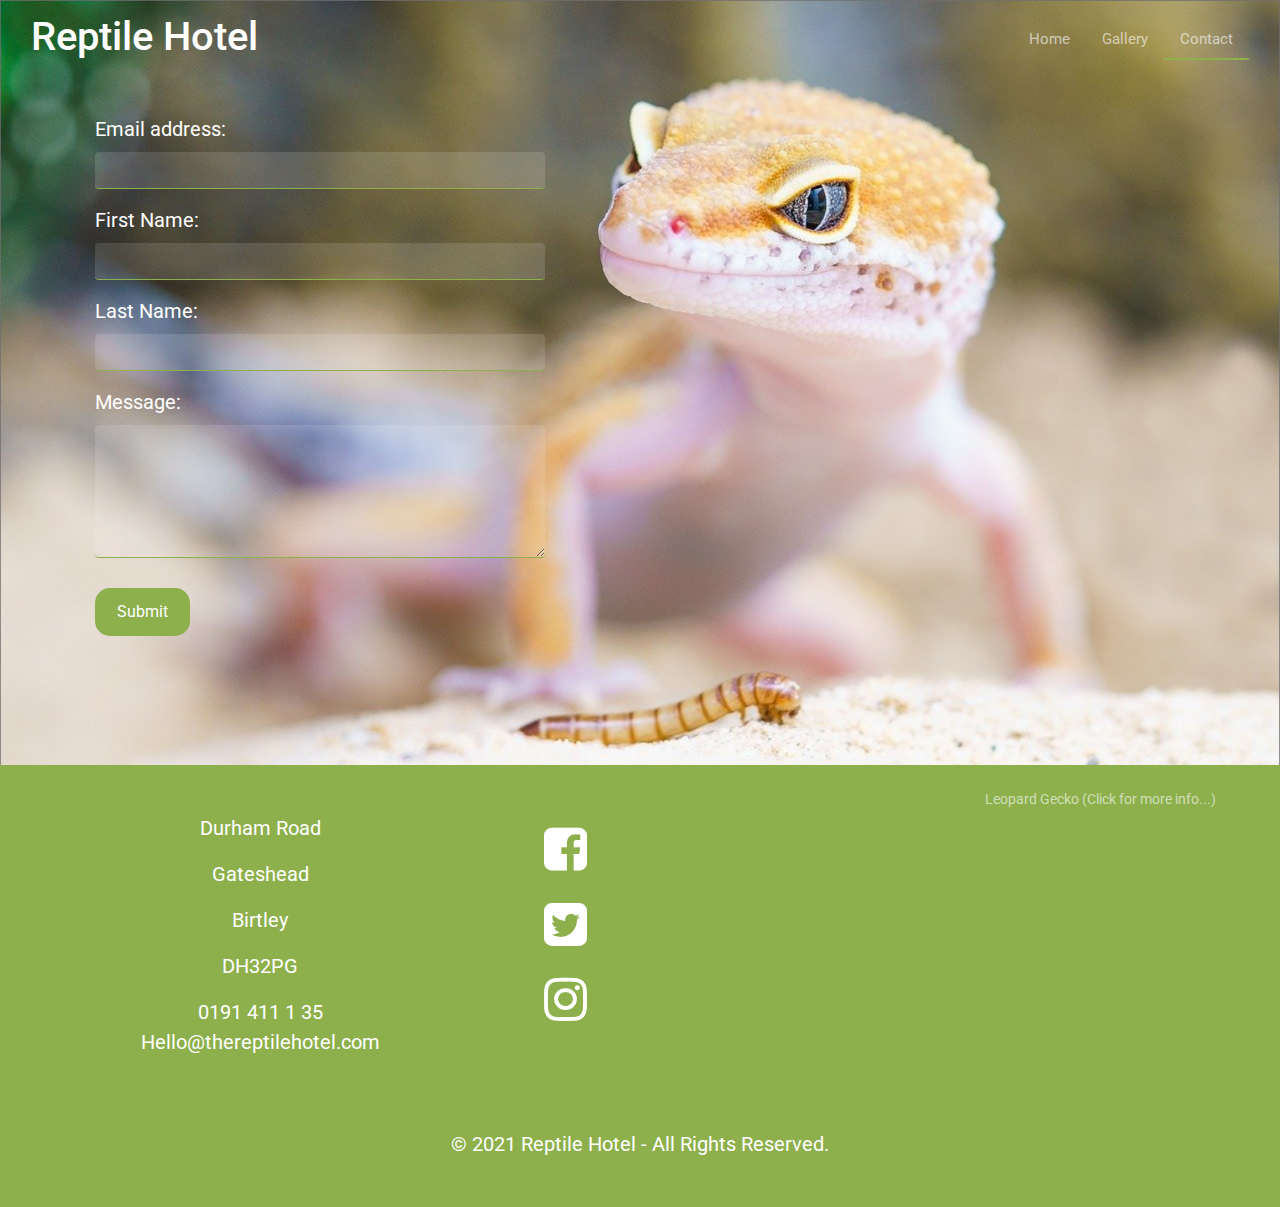
==== contact.html @ 4edb5ff9 "Worked on contact page" ====
<!DOCTYPE html>
<html lang="en">
	<head>
		<meta charset="UTF-8" />
		<meta http-equiv="X-UA-Compatible" content="IE=edge" />
		<meta name="viewport" content="width=device-width, initial-scale=1.0" />
		<link
			rel="stylesheet"
			href="https://maxcdn.bootstrapcdn.com/bootstrap/4.0.0/css/bootstrap.min.css"
			integrity="sha384-Gn5384xqQ1aoWXA+058RXPxPg6fy4IWvTNh0E263XmFcJlSAwiGgFAW/dAiS6JXm"
			crossorigin="anonymous"
		/>
		<link
			rel="stylesheet"
			href="https://cdnjs.cloudflare.com/ajax/libs/font-awesome/4.7.0/css/font-awesome.css"
			integrity="sha512-5A8nwdMOWrSz20fDsjczgUidUBR8liPYU+WymTZP1lmY9G6Oc7HlZv156XqnsgNUzTyMefFTcsFH/tnJE/+xBg=="
			crossorigin="anonymous"
		/>
		<link rel="stylesheet" href="assets/css/style.css" />
		<title>Reptile Hotel | Contact</title>
	</head>

	<body>
		<!-- HEADER ELEMENT  the header is collapsible using Boot strap 4-->
		<header>
			<div class="container-fluid contact-header-img">
				<div class="row">
					<div class="col col-lg-12">
						<!-- NAV SECTION -->
						<nav class="navbar navbar-dark navbar-expand-lg">
							<a href="index.html" class="navbar-brand">
								<h1 class="logo-text">Reptile Hotel</h1>
							</a>
							<button
								class="navbar-toggler ml-auto collapsed"
								type="button"
								data-toggle="collapse"
								data-target="#navbarNavDropdown"
								aria-controls="navbarNavDropdown"
								aria-expanded="false"
								aria-label="Toggle navigation"
							>
								<span
									><i
										class="fa fa-bars"
										aria-hidden="true"
									></i>
								</span>
							</button>

							<div
								class="navbar-collapse collapse"
								id="navbarNavDropdown"
							>
								<ul class="nav ml-auto">
									<li class="nav-item">
										<a href="index.html" class="nav-link"
											>Home</a
										>
									</li>
									<li class="nav-item">
										<a href="gallery.html" class="nav-link"
											>Gallery</a
										>
									</li>
									<li class="nav-item">
										<a
											href="contact.html"
											class="nav-link nav-active nav-active-border"
											>Contact</a
										>
									</li>
								</ul>
							</div>
						</nav>
					</div>

					<div class="text-color-white">
						<a
							class="header-extra-link d-none d-xl-block"
							href="https://en.wikipedia.org/wiki/Common_leopard_gecko"
							target="_blank"
							>Leopard Gecko (Click for more info...)</a
						>
					</div>
				</div>
				<div class="row">
					<div class="col col-sm-12 col-md-12 col-lg-6 col-xl-6">
						<form id="contactform">
							<div class="form-group">
								<label for="Email">Email address:</label>
								<input
									name="email"
									type="email"
									class="form-control"
									id="Email"
									aria-describedby="emailHelp"
								/>
							</div>
							<div class="form-group">
								<label for="fname">First Name:</label>
								<input
									name="firstname"
									type="text"
									class="form-control"
									id="fname"
								/>
							</div>
							<div class="form-group">
								<label for="lastname">Last Name:</label>
								<input
									name="lastname"
									type="text"
									class="form-control"
									id="lastname"
								/>
							</div>
							<label for="lastname">Message:</label>
							<textarea
								class="form-control"
								name="message"
								form="contactform"
								name="message"
								id="message"
								cols="26"
								rows="5"
							></textarea>
							<br />
							<a
								type="submit"
								data-toggle="modal"
								class="btn button"
								data-target="#confirmpopup"
							>
								Submit
							</a>
						</form>
					</div>
				</div>
			</div>
		</header>
		<!-- MODAL -->
		<div class="modal" tabindex="-1" role="dialog" id="confirmpopup">
			<div class="modal-dialog" role="document">
				<div class="modal-content">
					<div class="modal-header modalheader">
						<h5 class="modal-title text-center">Message Sent</h5>
					</div>
					<div class="modal-body text-center">
						Thank you for Your message We will be back in touch with
						you as soon as possible.
					</div>
					<button
						id="modalclose"
						type="button"
						class="close"
						data-dismiss="modal"
						aria-label="Close"
					>
						Close
					</button>
				</div>
			</div>
		</div>
		<!-- PAGE FOOTER -->
		<footer class="footer-section text-center">
			<div class="container">
				<div class="row">
					<div
						class="col-sm-12 col-md-4 align-middle text-color-white"
					>
						<address>
							<p>Durham Road</p>
							<p>Gateshead</p>
							<p>Birtley</p>
							<p>DH32PG</p>

							<a href="tel:+44191 411 1 35" class="footer-links"
								>0191 411 1 35</a
							>

							<a
								href="mailto:Hello@thereptilehotel.com"
								class="footer-links footer-email"
								>Hello@thereptilehotel.com</a
							>
						</address>
					</div>
					<div class="col-sm-12 col-md-2">
						<ul class="social-list">
							<li>
								<a
									href="https://www.facebook.com/reptilehotel"
									target="_blank"
									ref="no-referer"
								>
									<i
										class="fa fa-facebook-square"
										aria-hidden="true"
									></i>
								</a>
							</li>
							<li>
								<a
									href="https://twitter.com/?lang=en-gb"
									target="_blank"
									re="no-referer"
								>
									<i
										class="fa fa-twitter-square"
										aria-hidden="true"
									></i>
								</a>
							</li>
							<li>
								<a
									href="https://www.instagram.com/thereptilehotel/"
									target="_blank"
								>
									<i
										class="fa fa-instagram"
										target="_blank"
										ref="no-referer"
										aria-hidden="true"
									></i>
								</a>
							</li>
						</ul>
					</div>
					<div class="col-sm-12 col-md-6">
						<iframe
							src="https://www.google.com/maps/embed?pb=!1m18!1m12!1m3!1d2294.5030307711813!2d-1.5795 41839788124!3d54.894092  535542!2m3!1f0!2f0!3f0!3m2!1i1024!2i7 8!4f13.1!3m3!1m2!1s0x487e7bbaf490 b17%3A0xae7 778227010 f9!2sThe%20Reptile%20Hotel!5e0!3m2!1sen!2suk!4v1 14 83039828!5m2!1sen!2suk"
							width="400"
							height="300"
							style="border: 0"
							loading="lazy"
						></iframe>
					</div>
				</div>

				<div class="row">
					<div class="col-sm-12 text-color-white mt-2">
						<div class="copyright">
							&#169; 2021 Reptile Hotel - All Rights Reserved.
						</div>
					</div>
				</div>
			</div>
		</footer>

		<!-- Scripts used by bootstrap 4 -->
		<script
			src="https://code.jquery.com/jquery-3.3.1.slim.min.js"
			integrity="sha384-q8i/X+965DzO0rT7abK41JStQIAqVgRVzpbzo5smXKp4YfRvH+8abtTE1Pi6jizo"
			crossorigin="anonymous"
		></script>
		<script
			src="https://cdnjs.cloudflare.com/ajax/libs/popper.js/1.14.3/umd/popper.min.js"
			integrity="sha384-ZMP7rVo3mIykV+2+9J3UJ46jBk0WLaUAdn689aCwoqbBJiSnjAK/l8WvCWPIPm49"
			crossorigin="anonymous"
		></script>
		<script
			src="https://stackpath.bootstrapcdn.com/bootstrap/4.1.3/js/bootstrap.min.js"
			integrity="sha384-ChfqqxuZUCnJSK3+MXmPNIyE6ZbWh2IMqE241rYiqJxyMiZ6OW/JmZQ5stwEULTy"
			crossorigin="anonymous"
		></script>
	</body>
</html>
---- assets/css/style.css ----
/* ---------------- IMPORTS -------------- */
@import url('https://fonts.googleapis.com/css2?family=Roboto:ital,wght@0,100;0,300;0,400;0,500;0,700;0,900;1,100;1,300;1,400;1,500;1,700;1,900&display=swap');

/* ---------------- Variables -------------- */
:root {
	--green: #8db04c;
	--nav-link-color: rgba(255, 255, 255, 0.6);
	--text-color-white: #fff;
}

/* ---------------- Utilities  -------------- */
/*(Classes used buy multiple elements on multiple pages)*/
body {
	margin: 0;
	padding: 0;
	font-family: 'Roboto', sans-serif;
	font-size: 20px;
}

/* Overriding the Boot strap 4 nav text colour */

.text-color-white {
	color: var(--text-color-white);
}

.button {
	border: 2px solid var(--green);
	border-radius: 15px;
	padding: 10px 20px;
	color: var(--text-color-white);
	background-color: var(--green);
	transition: transform 0.3s ease-in-out;
}

.button:hover {
	transform: scale(0.9);
}

.header-extra-link {
	position: absolute;
	right: 5%;
	bottom: 10%;
	color: var(--nav-link-color);
	font-size: 14px;
}

.chevron {
	color: rgba(0, 0, 0, 0.6);
}

/* ---------------- HOMEPAGE -------------- */
/* ---------------- HEADER -------------- */
/* this section contained the header and nav styles, 
Here we set the background image and  the positioning of the elements int he header. we also set a custom navbar toggle to override the bootstrap class*/

.header-img {
	background-image: url('../images/bearded-dragon.png');
	height: 95vh;
	background-size: cover;
}

.header-img h1 {
	color: var(--nav-link-color);
}

.call-to-action {
	position: absolute;
	bottom: 150px;
	left: 50px;
}

.navbar .navbar-toggler {
	border: 0;
	color: var(--nav-link-color);
	z-index: 2;
	margin-bottom: 10px;
}

.nav-link {
	color: var(--nav-link-color) !important;
	font-size: 15px;
	border-bottom: 2px solid transparent;
}

.nav-active-border {
	border-bottom: 2px solid var(--green);
}

.navbar ul {
	border-bottom: 2px solid var(--green);
	border-bottom-color: transparent;
}

.navbar ul a:hover {
	margin: 0;
	border-bottom-color: var(--green);
	transition: border-bottom-color 0.5s ease-in-out;
}

/* ---------------- HOMEPAGE HISTORY -------------- */

.history-section {
	margin-bottom: 3rem;
}

/* ---------------- HOMEPAGE SERVICES -------------- */
/* this section adds a background color using the variable from the top of the file and changes the size of the font awesome Icons*/

.services-section {
	background-color: var(--green);
	padding: 2rem 0;
}

.fonticon {
	margin: 0;
	font-size: 50px;
}

/* ---------------- HOMEPAGE REVIEWS -------------- */
/* The review section contains an overlay style tat shows on hover 
	reviews section is the container for the overlay
*/

.review-img {
	height: 100%;
	width: 100%;
	position: relative;
	object-fit: cover;
}

.review-card {
	position: relative;
	margin-bottom: 3rem;
}

.review-card:hover .overlay {
	opacity: 0.6;
}

.review-text {
	color: white;
	position: absolute;
	bottom: 3%;
	right: 3%;
	text-align: end;
}

.overlay {
	position: absolute;
	top: 0;
	bottom: 0;
	left: 15px;
	right: 15px;
	opacity: 0;
	transition: 0.5s ease;
	background-color: var(--green);
}

/* ---------------- FOOTER ---------------- */

.footer-section {
	background-color: var(--green);
	padding: 3rem;
}

.social-list {
	list-style-type: none;
}

.social-list li a {
	font-size: 50px;
	color: white;
}

.footer-links {
	color: white;
	text-decoration: none;
}

.footer-links:hover {
	color: black;
	text-decoration: none;
}

/* ---------------- GALLERY PAGE---------------- */

.gallery-header-img {
	background-image: url('../images/gallery-header.png');
	height: 95vh;
	background-size: cover;
}
.gallery-section {
	position: relative;
}
.gallery-section img {
	height: auto;
	width: auto;
	margin: 2rem 0;
	object-fit: cover;
	-webkit-box-shadow: 7px 6px 22px -6px rgba(0, 0, 0, 0.75);
	-moz-box-shadow: 7px 6px 22px -6px rgba(0, 0, 0, 0.75);
	box-shadow: 7px 6px 22px -6px rgba(0, 0, 0, 0.75);
}

.gallery-text {
	background-color: rgba(0, 0, 0, 0.6);
	justify-items: center;
	color: var(--text-color-white);
	padding: 1px 5px;
	border-radius: 5px;
	position: absolute;
	bottom: 22px;
	right: 22px;
}

/* ---------------- GALLERY PAGE---------------- */

.contact-header-img {
	background-image: url('../images/gecko.png');
	height: 85vh;
	background-size: cover;
}

/* CONTACT PAGE */

#contactform {
	margin: 2rem 5rem;
	color: var(--text-color-white);
}

.form-control {
	color: var(--text-color-white);
	background-color: rgba(255, 255, 255, 0.13);
	border: 0px;
	outline: none;
	border-bottom: solid 1px var(--green);
}

.form-control:focus {
	outline: none;
	color: var(--text-color-white);
	background: transparent;
}

.modal-content {
	height: 250px;
	width: 500px;
	position: absolute;
	left: calc(50% - 250px);
	top: 100px;
	/* background-color: var(--text-color-white); */
	border: 3px solid var(--green);
	border-radius: 15px;
}
.modal-header,
.modal-body {
	border: none;
}

#modalclose {
	margin-bottom: 0.5rem;
}

.modalheader {
	margin: 0 auto;
}

/* ---------------- MEDIA QUERIES ---------------- */

/* Styled so devices classed as small and extra small the Social media Icon display in a row and not column */

@media screen and (max-width: 600px) {
	.modal-content {
		height: 300px;
		width: 250px;
		position: absolute;
		left: calc(50% - 125px);
		top: 100px;
		/* background-color: var(--text-color-white); */
		border: 3px solid var(--green);
		border-radius: 15px;
	}
}
@media screen and (max-width: 766px) {
	.social-list {
		display: flex;
	}
	.social-list li {
		margin: 1rem auto;
	}
}
@media screen and (max-width: 830px) {
	footer iframe {
		width: 99%;
	}
}

@media screen and (max-width: 991px) {
	.gallery-text {
		font-size: 15px;
	}
}
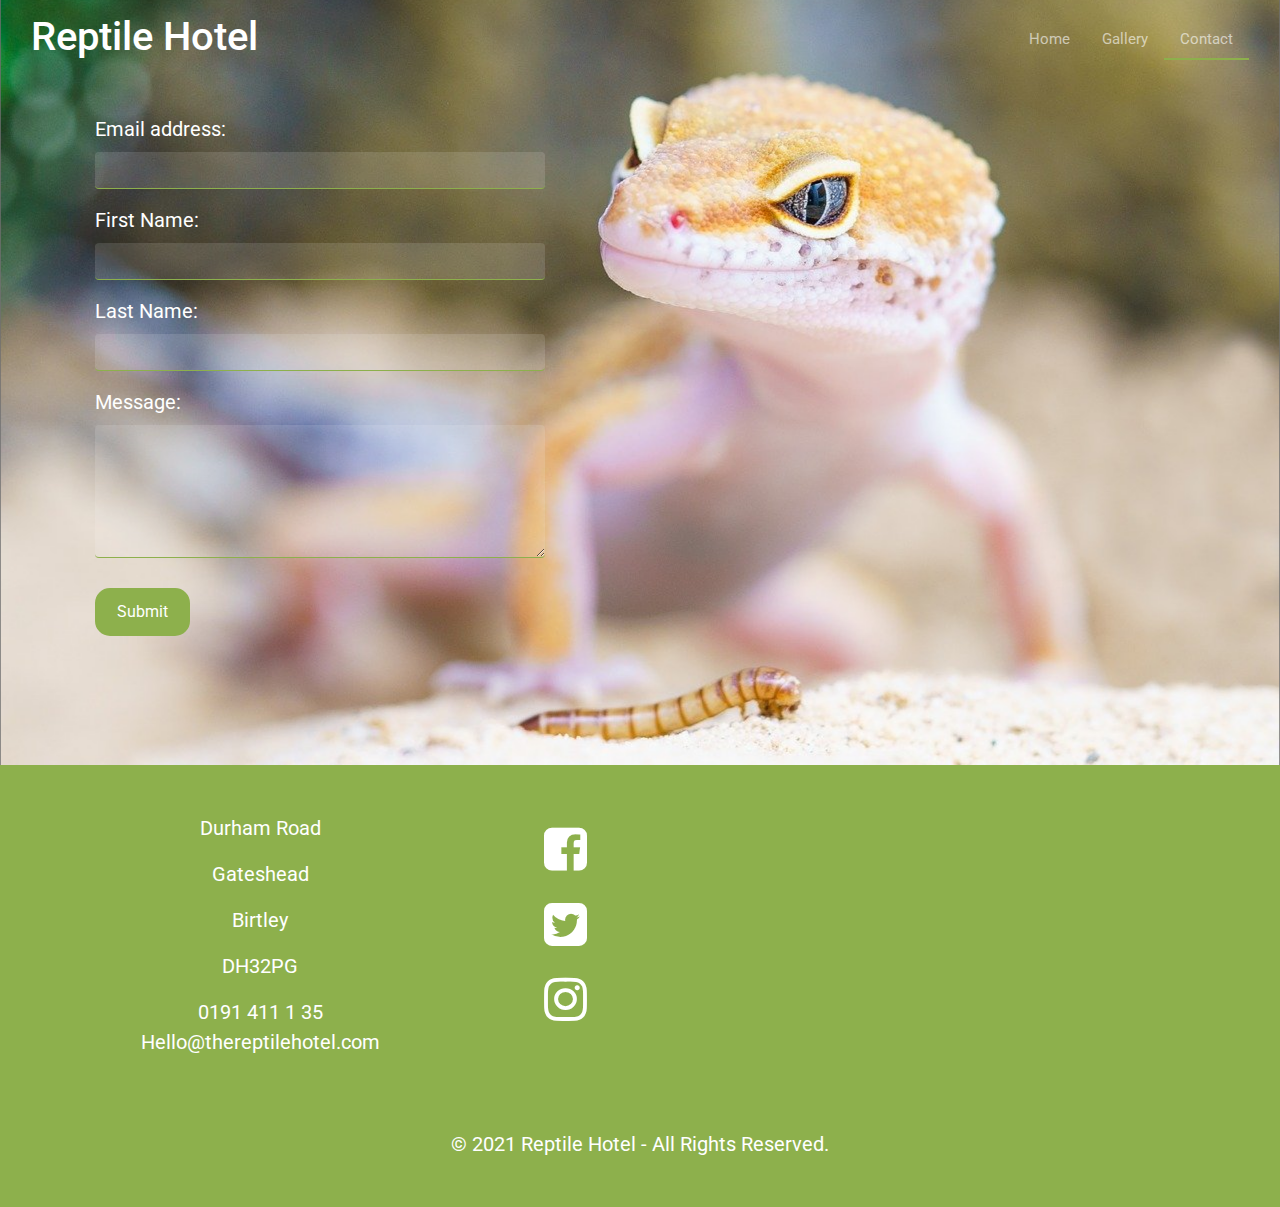
==== commit a8c78c83: "Change centered headers for better UX" ====
--- a/contact.html
+++ b/contact.html
@@ -74,15 +74,6 @@
 							</div>
 						</nav>
 					</div>
-
-					<div class="text-color-white">
-						<a
-							class="header-extra-link d-none d-xl-block"
-							href="https://en.wikipedia.org/wiki/Common_leopard_gecko"
-							target="_blank"
-							>Leopard Gecko (Click for more info...)</a
-						>
-					</div>
 				</div>
 				<div class="row">
 					<div class="col col-sm-12 col-md-12 col-lg-6 col-xl-6">
--- a/assets/css/style.css
+++ b/assets/css/style.css
@@ -55,6 +55,7 @@
 
 .header-img {
 	background-image: url('../images/bearded-dragon.png');
+	background-position: center center;
 	height: 95vh;
 	background-size: cover;
 }
@@ -186,6 +187,7 @@
 
 .gallery-header-img {
 	background-image: url('../images/gallery-header.png');
+	background-position: center center;
 	height: 95vh;
 	background-size: cover;
 }
@@ -217,6 +219,7 @@
 
 .contact-header-img {
 	background-image: url('../images/gecko.png');
+	background-position: center center;
 	height: 85vh;
 	background-size: cover;
 }
@@ -248,7 +251,6 @@
 	position: absolute;
 	left: calc(50% - 250px);
 	top: 100px;
-	/* background-color: var(--text-color-white); */
 	border: 3px solid var(--green);
 	border-radius: 15px;
 }
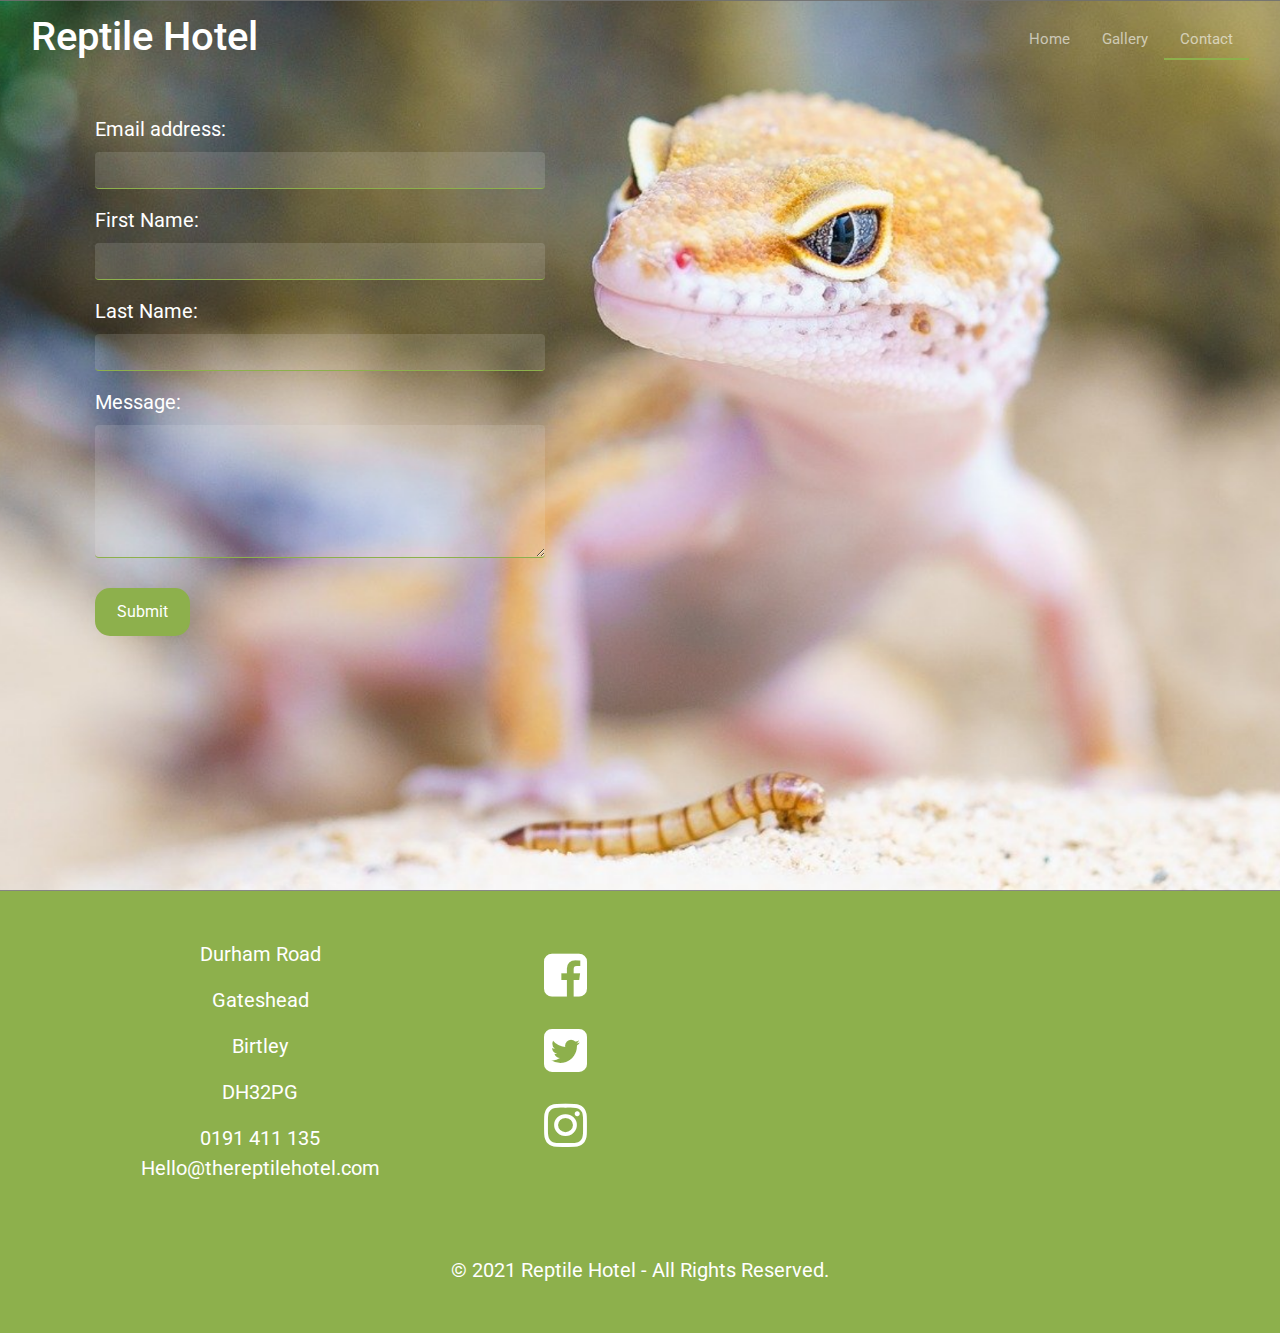
==== commit 77c9696a: "Contact page changes fix responsiveness" ====
--- a/contact.html
+++ b/contact.html
@@ -76,7 +76,9 @@
 					</div>
 				</div>
 				<div class="row">
-					<div class="col col-sm-12 col-md-12 col-lg-6 col-xl-6">
+					<div
+						class="col-sm-6 col-md-12 col-lg-6 col-xl-6 contact-form-container"
+					>
 						<form id="contactform">
 							<div class="form-group">
 								<label for="Email">Email address:</label>
@@ -85,7 +87,7 @@
 									type="email"
 									class="form-control"
 									id="Email"
-									aria-describedby="emailHelp"
+									aria-describedby="Email"
 								/>
 							</div>
 							<div class="form-group">
@@ -111,14 +113,13 @@
 								class="form-control"
 								name="message"
 								form="contactform"
-								name="message"
 								id="message"
 								cols="26"
 								rows="5"
 							></textarea>
 							<br />
 							<a
-								type="submit"
+								href="#"
 								data-toggle="modal"
 								class="btn button"
 								data-target="#confirmpopup"
@@ -166,8 +167,8 @@
 							<p>Birtley</p>
 							<p>DH32PG</p>
 
-							<a href="tel:+44191 411 1 35" class="footer-links"
-								>0191 411 1 35</a
+							<a href="tel:+44191411135" class="footer-links"
+								>0191 411 135</a
 							>
 
 							<a
@@ -183,7 +184,6 @@
 								<a
 									href="https://www.facebook.com/reptilehotel"
 									target="_blank"
-									ref="no-referer"
 								>
 									<i
 										class="fa fa-facebook-square"
@@ -195,7 +195,6 @@
 								<a
 									href="https://twitter.com/?lang=en-gb"
 									target="_blank"
-									re="no-referer"
 								>
 									<i
 										class="fa fa-twitter-square"
@@ -210,8 +209,6 @@
 								>
 									<i
 										class="fa fa-instagram"
-										target="_blank"
-										ref="no-referer"
 										aria-hidden="true"
 									></i>
 								</a>
@@ -220,10 +217,12 @@
 					</div>
 					<div class="col-sm-12 col-md-6">
 						<iframe
-							src="https://www.google.com/maps/embed?pb=!1m18!1m12!1m3!1d2294.5030307711813!2d-1.5795 41839788124!3d54.894092  535542!2m3!1f0!2f0!3f0!3m2!1i1024!2i7 8!4f13.1!3m3!1m2!1s0x487e7bbaf490 b17%3A0xae7 778227010 f9!2sThe%20Reptile%20Hotel!5e0!3m2!1sen!2suk!4v1 14 83039828!5m2!1sen!2suk"
+							title="Map to Reptile Hotel"
+							src="https://www.google.com/maps/embed?pb=!1m18!1m12!1m3!1d2294.5030307711813!2d-1.5795641839788124!3d54.89409266535542!2m3!1f0!2f0!3f0!3m2!1i1024!2i768!4f13.1!3m3!1m2!1s0x487e7bbaf4906b17%3A0xae767782270106f9!2sThe%20Reptile%20Hotel!5e0!3m2!1sen!2suk!4v1615312178047!5m2!1sen!2suk"
 							width="400"
 							height="300"
 							style="border: 0"
+							allowfullscreen=""
 							loading="lazy"
 						></iframe>
 					</div>
--- a/assets/css/style.css
+++ b/assets/css/style.css
@@ -220,7 +220,7 @@
 .contact-header-img {
 	background-image: url('../images/gecko.png');
 	background-position: center center;
-	height: 85vh;
+	height: 99vh;
 	background-size: cover;
 }
 
@@ -282,13 +282,25 @@
 		border: 3px solid var(--green);
 		border-radius: 15px;
 	}
+	.social-list {
+		display: flex;
+		margin: 0 auto;
+		padding: 0;
+	}
+	.footer-section {
+		padding: 1rem 0;
+	}
+
+	.logo-text {
+		font-size: 20px;
+	}
 }
 @media screen and (max-width: 766px) {
 	.social-list {
 		display: flex;
 	}
 	.social-list li {
-		margin: 1rem auto;
+		margin: 0 auto;
 	}
 }
 @media screen and (max-width: 830px) {
@@ -302,3 +314,22 @@
 		font-size: 15px;
 	}
 }
+
+@media screen and (max-height: 350px) {
+	#contactform {
+		font-size: 16px;
+		margin: 0;
+	}
+	textarea {
+		height: 50px;
+	}
+	.footer-section {
+		height: 90vh;
+	}
+}
+
+@media screen and (max-height: 670px) {
+	.footer-section iframe {
+		display: none;
+	}
+}
